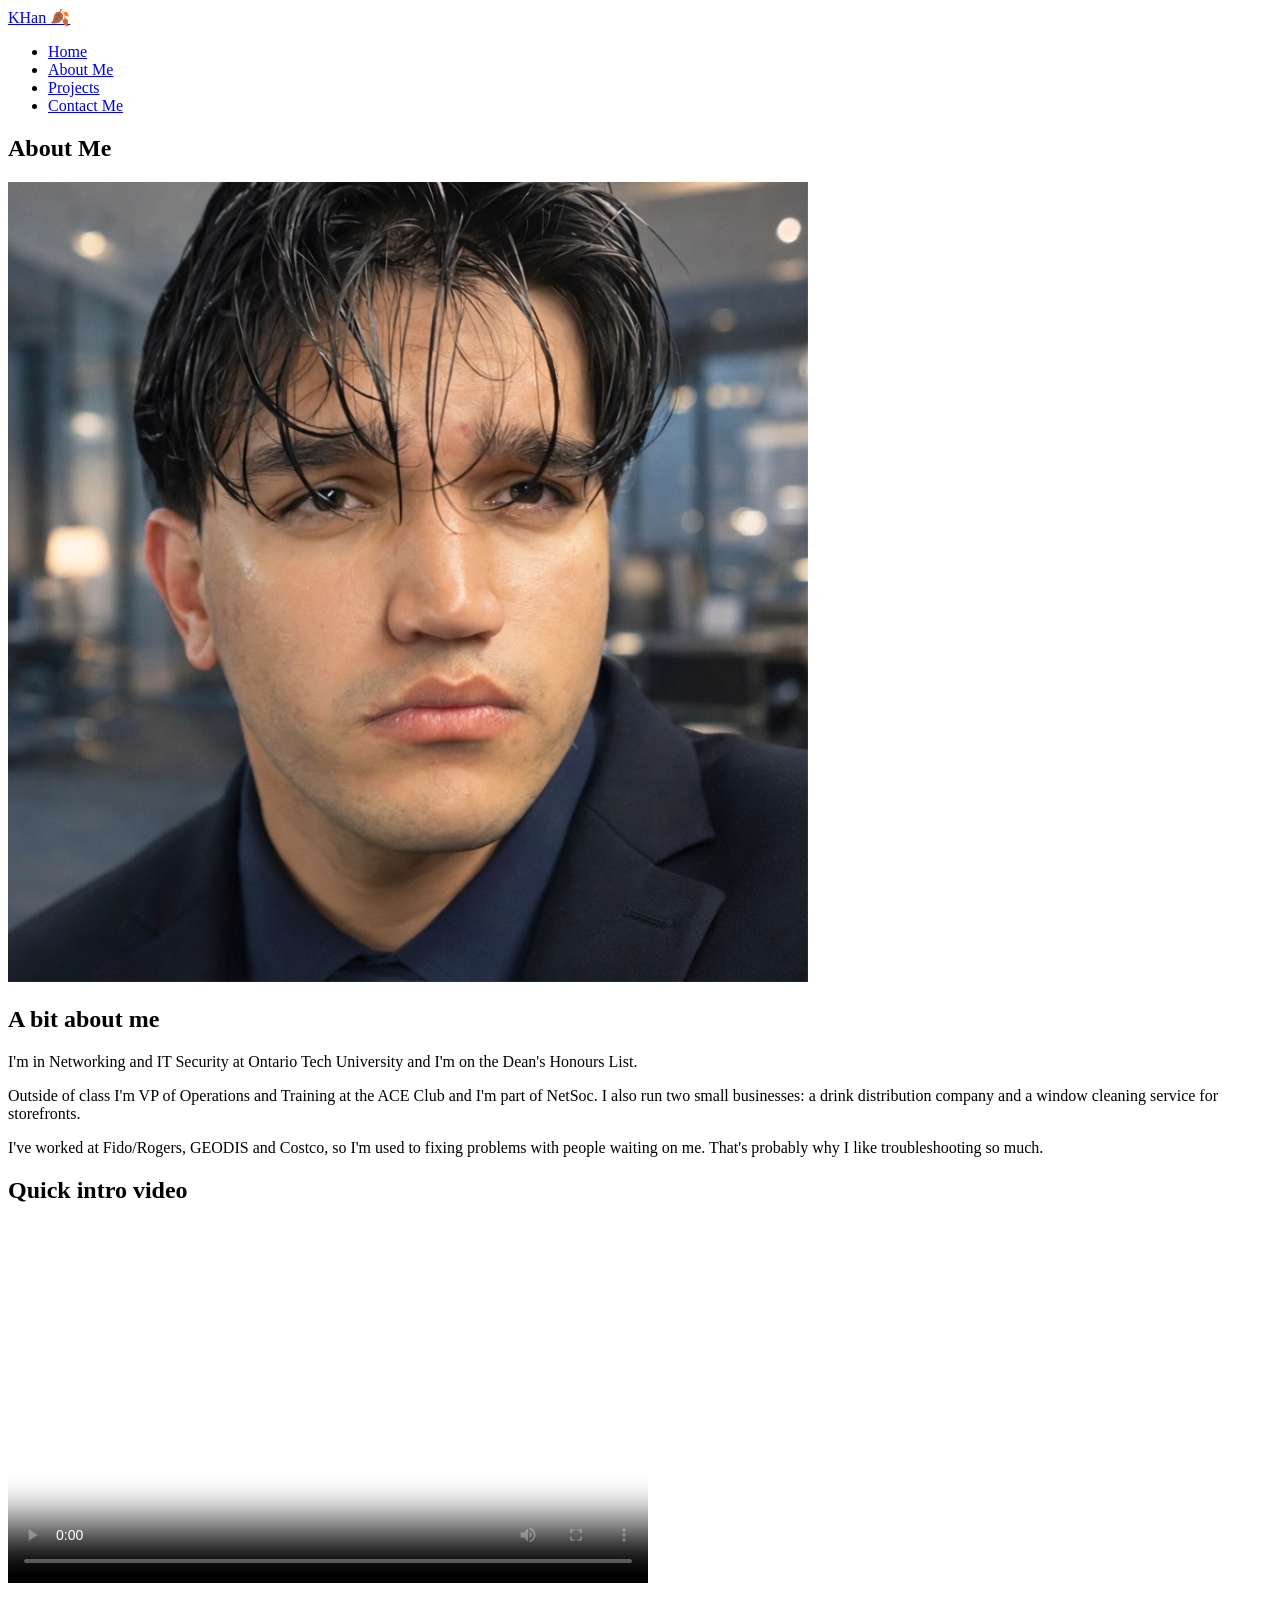
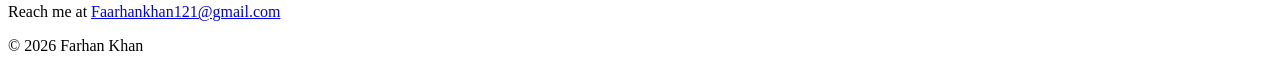
==== about.html @ f8f3a610 "Fill in about page and add photos" ====
<!DOCTYPE html>
<html lang="en">
<head>
  <meta charset="UTF-8">
  <meta name="viewport" content="width=device-width, initial-scale=1.0">
  <title>KHan | About Me</title>
  <link rel="stylesheet" href="css/style.css">
  <link rel="stylesheet" href="css/phone.css" media="screen and (max-width: 599px)">
  <link rel="stylesheet" href="css/tablet.css" media="screen and (min-width: 600px) and (max-width: 1023px)">
  <link rel="stylesheet" href="css/desktop.css" media="screen and (min-width: 1024px)">
</head>
<body>

  <header>
    <div class="container">
      <a href="index.html" class="logo">KHan 🍂</a>
      <nav>
        <ul class="menu">
          <li><a href="index.html">Home</a></li>
          <li><a href="about.html" class="active">About Me</a></li>
          <li><a href="projects.html">Projects</a></li>
          <li><a href="contact.html">Contact Me</a></li>
        </ul>
      </nav>
    </div>
  </header>

  <main>
    <section class="banner">
      <div class="container">
        <h1>About Me</h1>
      </div>
    </section>

    <section class="container about">
      <article>
        <img src="images/me.jpg" alt="Photo of Farhan Khan" class="my-photo">
        <h2>A bit about me</h2>
        <p>I'm in Networking and IT Security at Ontario Tech University and I'm on the Dean's Honours List.</p>
        <p>Outside of class I'm VP of Operations and Training at the ACE Club and I'm part of NetSoc. I also run two small businesses: a drink distribution company and a window cleaning service for storefronts.</p>
        <p>I've worked at Fido/Rogers, GEODIS and Costco, so I'm used to fixing problems with people waiting on me. That's probably why I like troubleshooting so much.</p>
      </article>
    </section>

    <section class="container video-box">
      <h2>Quick intro video</h2>
      <video controls poster="images/poster.jpg" width="640" height="360">
        <source src="video/intro.mp4" type="video/mp4">
        Your browser can't play this video.
      </video>
    </section>
  </main>

  <footer>
    <div class="container">
      <p>Reach me at <a href="mailto:Faarhankhan121@gmail.com">Faarhankhan121@gmail.com</a></p>
      <p>&copy; 2026 Farhan Khan</p>
    </div>
  </footer>

</body>
</html>
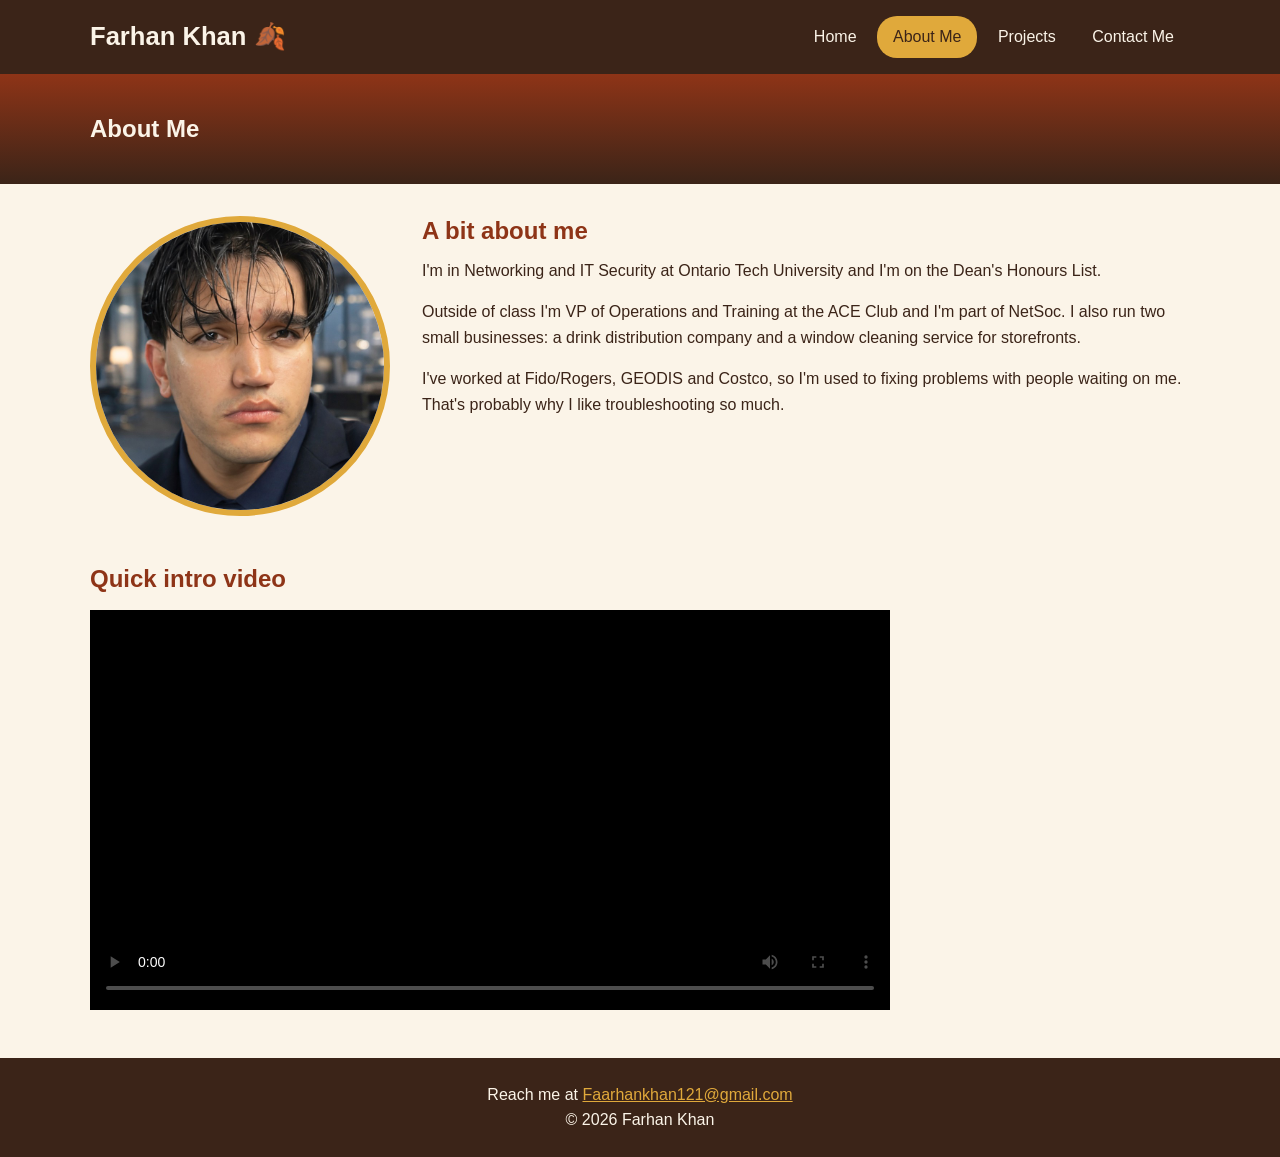
==== commit 5db15f74: "Show full name in logo and titles" ====
--- a/about.html
+++ b/about.html
@@ -13,7 +13,7 @@
 
   <header>
     <div class="container">
-      <a href="index.html" class="logo">KHan 🍂</a>
+      <a href="index.html" class="logo">Farhan Khan 🍂</a>
       <nav>
         <ul class="menu">
           <li><a href="index.html">Home</a></li>
--- a/css/style.css
+++ b/css/style.css
@@ -0,0 +1,276 @@
+* {
+  margin: 0;
+  padding: 0;
+  box-sizing: border-box;
+}
+
+body {
+  font-family: "Trebuchet MS", Verdana, sans-serif;
+  background-color: #FBF4E8;
+  color: #3B2418;
+  line-height: 1.6;
+}
+
+img,
+video {
+  max-width: 100%;
+  height: auto;
+}
+
+a {
+  color: #A3470F;
+}
+
+h1,
+h2,
+h3 {
+  color: #8E3417;
+  line-height: 1.25;
+}
+
+.container {
+  width: 90%;
+  max-width: 1100px;
+  margin: 0 auto;
+}
+
+header {
+  background-color: #3B2418;
+  padding: 1rem 0;
+}
+
+header .container::after {
+  content: "";
+  display: table;
+  clear: both;
+}
+
+.logo {
+  color: #FBF4E8;
+  font-size: 1.6rem;
+  font-weight: bold;
+  text-decoration: none;
+}
+
+.menu {
+  list-style: none;
+}
+
+.menu li {
+  display: inline-block;
+}
+
+.menu a {
+  display: block;
+  color: #FBF4E8;
+  text-decoration: none;
+  padding: 0.5rem 0.75rem;
+  border-radius: 20px;
+}
+
+.menu a:hover {
+  background-color: #5A3826;
+}
+
+.menu a.active {
+  background-color: #E0A93B;
+  color: #3B2418;
+}
+
+/* angled gradient */
+.intro {
+  background-image: linear-gradient(135deg, #3B2418, #8E3417);
+  color: #FBF4E8;
+  padding: 4rem 0;
+}
+
+.intro h1 {
+  color: #FBF4E8;
+  font-size: 2.5rem;
+}
+
+.intro p {
+  max-width: 600px;
+  margin: 1rem 0 2rem;
+  font-size: 1.15rem;
+}
+
+.intro .small-title {
+  color: #F6DFB0;
+  text-transform: uppercase;
+  letter-spacing: 2px;
+  font-weight: bold;
+  font-size: 0.9rem;
+  margin: 0;
+}
+
+.button {
+  display: inline-block;
+  background-color: #A3470F;
+  color: #FFFFFF;
+  text-decoration: none;
+  font-size: 1rem;
+  font-family: inherit;
+  padding: 0.75rem 1.5rem;
+  border: 2px solid #A3470F;
+  border-radius: 25px;
+  cursor: pointer;
+  margin: 0.25rem 0.5rem 0.25rem 0;
+}
+
+.button:hover {
+  background-color: #3B2418;
+  border-color: #E0A93B;
+}
+
+.button-light {
+  background-color: transparent;
+  border-color: #FBF4E8;
+}
+
+/* plain gradient, top to bottom */
+.banner {
+  background-image: linear-gradient(#8E3417, #3B2418);
+  color: #FBF4E8;
+  padding: 2.5rem 0;
+  margin-bottom: 2rem;
+}
+
+.banner h1 {
+  color: #FBF4E8;
+}
+
+.banner .button {
+  margin-top: 1rem;
+}
+
+.cards {
+  padding: 3rem 0;
+}
+
+.cards h2 {
+  margin-bottom: 1rem;
+}
+
+.card {
+  display: inline-block;
+  vertical-align: top;
+  background-color: #FFFFFF;
+  border-top: 5px solid #E0A93B;
+  border-radius: 8px;
+  padding: 1.5rem;
+  margin-bottom: 1rem;
+}
+
+.about::after {
+  content: "";
+  display: table;
+  clear: both;
+}
+
+.about h2 {
+  margin-bottom: 0.75rem;
+}
+
+.about p {
+  margin-bottom: 1rem;
+}
+
+.my-photo {
+  border-radius: 50%;
+  border: 6px solid #E0A93B;
+}
+
+.video-box {
+  padding: 2rem 0 3rem;
+}
+
+.video-box h2 {
+  margin-bottom: 1rem;
+}
+
+.video-box video {
+  display: block;
+  width: 100%;
+  max-width: 800px;
+  background-color: #000000;
+}
+
+.projects {
+  padding-bottom: 3rem;
+}
+
+.project {
+  display: inline-block;
+  vertical-align: top;
+  background-color: #FFFFFF;
+  border-left: 6px solid #A3470F;
+  border-radius: 8px;
+  padding: 1.5rem;
+  margin-bottom: 1.5rem;
+}
+
+.project h2 {
+  font-size: 1.3rem;
+}
+
+.tag {
+  display: inline-block;
+  font-size: 0.85rem;
+  background-color: #F6DFB0;
+  color: #3B2418;
+  padding: 0.1rem 0.7rem;
+  border-radius: 12px;
+  margin: 0.4rem 0 0.6rem;
+}
+
+.contact-form {
+  background-color: #FFFFFF;
+  border-top: 5px solid #E0A93B;
+  padding: 2rem;
+  border-radius: 8px;
+  margin-bottom: 3rem;
+}
+
+.contact-form label {
+  display: block;
+  font-weight: bold;
+  margin: 1rem 0 0.3rem;
+}
+
+.contact-form input,
+.contact-form textarea {
+  display: block;
+  width: 100%;
+  padding: 0.6rem;
+  font-size: 1rem;
+  font-family: inherit;
+  border: 1px solid #B89A82;
+  border-radius: 6px;
+}
+
+.contact-form input:focus,
+.contact-form textarea:focus {
+  outline: 3px solid #E0A93B;
+  border-color: #A3470F;
+}
+
+.contact-form input:focus:invalid,
+.contact-form textarea:focus:invalid {
+  border: 2px solid #B3261E;
+}
+
+.contact-form .button {
+  margin-top: 1.5rem;
+}
+
+footer {
+  background-color: #3B2418;
+  color: #FBF4E8;
+  text-align: center;
+  padding: 1.5rem 0;
+}
+
+footer a {
+  color: #E0A93B;
+}
--- a/css/phone.css
+++ b/css/phone.css
@@ -0,0 +1,52 @@
+.logo {
+  display: block;
+  text-align: center;
+  margin-bottom: 0.5rem;
+}
+
+nav {
+  text-align: center;
+}
+
+.menu a {
+  padding: 0.4rem 0.5rem;
+  font-size: 0.95rem;
+}
+
+.intro {
+  padding: 2.5rem 0;
+  text-align: center;
+}
+
+.intro h1 {
+  font-size: 1.9rem;
+}
+
+.intro p {
+  margin: 1rem auto 2rem;
+}
+
+.intro .button {
+  display: block;
+  margin: 0.5rem 0;
+}
+
+.card,
+.project {
+  display: block;
+  width: 100%;
+}
+
+.my-photo {
+  display: block;
+  width: 70%;
+  margin: 0 auto 1.5rem;
+}
+
+.contact-form {
+  padding: 1.25rem;
+}
+
+.contact-form .button {
+  width: 100%;
+}
--- a/css/tablet.css
+++ b/css/tablet.css
@@ -0,0 +1,43 @@
+.logo {
+  float: left;
+  line-height: 2.5rem;
+}
+
+nav {
+  float: right;
+}
+
+.intro h1 {
+  font-size: 2.2rem;
+}
+
+.cards,
+.projects {
+  font-size: 0;
+}
+
+.cards h2 {
+  font-size: 1.6rem;
+}
+
+.card,
+.project {
+  font-size: 1rem;
+  width: 48%;
+  margin-right: 4%;
+}
+
+.card:nth-of-type(2n),
+.project:nth-of-type(2n) {
+  margin-right: 0;
+}
+
+.my-photo {
+  float: left;
+  width: 40%;
+  margin: 0 1.5rem 1rem 0;
+}
+
+.contact-form {
+  width: 85%;
+}
--- a/css/desktop.css
+++ b/css/desktop.css
@@ -0,0 +1,63 @@
+.logo {
+  float: left;
+  line-height: 2.5rem;
+}
+
+nav {
+  float: right;
+}
+
+.menu a {
+  padding: 0.5rem 1rem;
+}
+
+.intro {
+  padding: 6rem 0;
+}
+
+.intro h1 {
+  font-size: 3rem;
+}
+
+.cards,
+.projects {
+  font-size: 0;
+}
+
+.cards h2 {
+  font-size: 1.75rem;
+}
+
+.card,
+.project {
+  font-size: 1rem;
+}
+
+.card {
+  width: 31%;
+  margin-right: 3.5%;
+}
+
+.card:nth-of-type(3n) {
+  margin-right: 0;
+}
+
+.project {
+  width: 48.5%;
+  margin-right: 3%;
+}
+
+.project:nth-of-type(2n) {
+  margin-right: 0;
+}
+
+.my-photo {
+  float: left;
+  width: 300px;
+  margin: 0 2rem 1rem 0;
+}
+
+.contact-form {
+  width: 65%;
+  max-width: 700px;
+}
